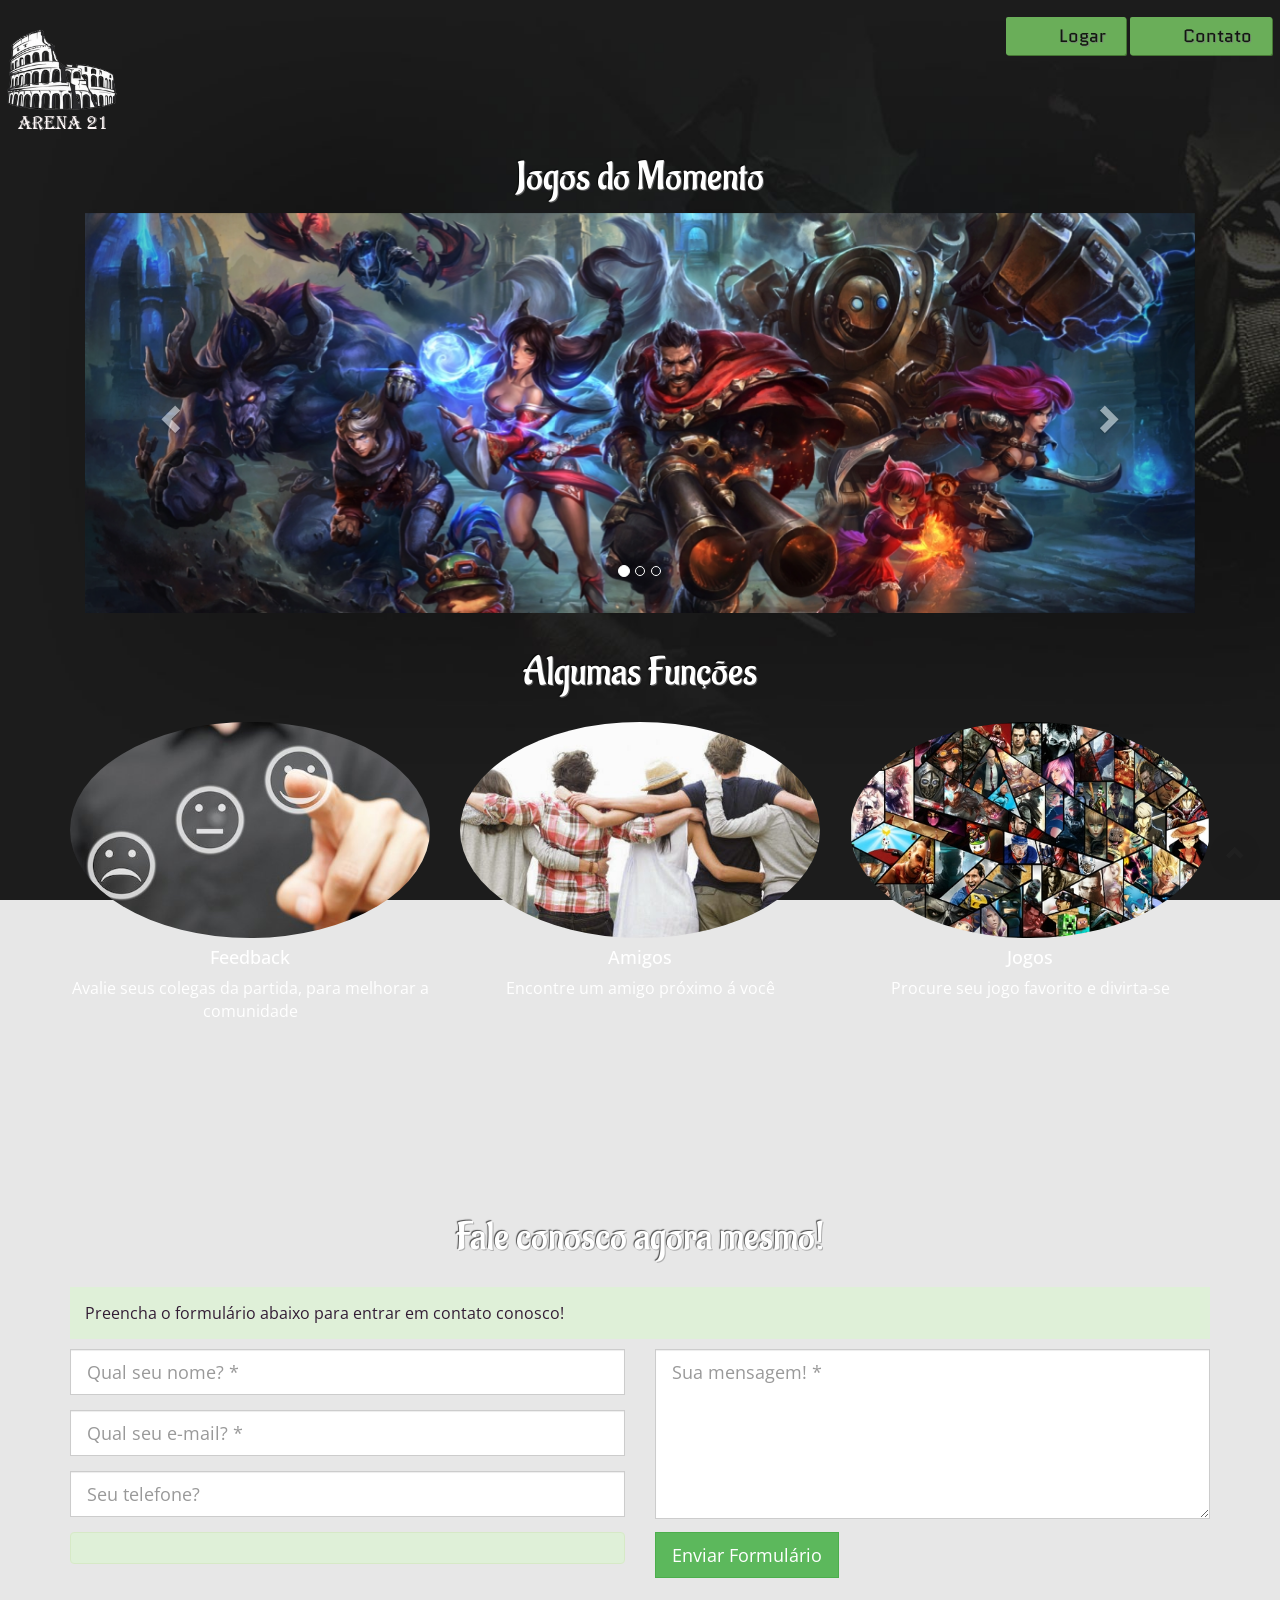
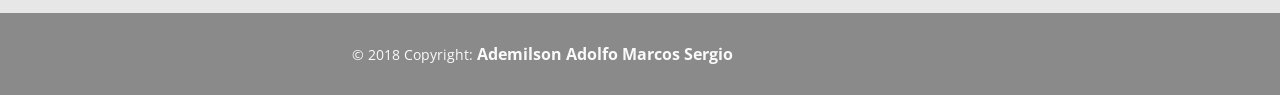
==== tcc/WebContent/index.html @ 79be6036 "new project" ====
<!DOCTYPE html>
<html lang="pt-br">

<head>
    <meta charset="utf-8">
    <meta http-equiv="X-UA-Compatible" content="IE=edge">
    <meta name="viewport" content="width=device-width, initial-scale=1">
    <title>ARENA 21</title>
    <link href="css/bootstrap.min.css" rel="stylesheet">
    <link href="css/index.css" rel="stylesheet">
    <link href="css/padrao.css" rel="stylesheet">

</head>

<body>
    <div id="background"></div>
    <nav class="row navtop">
        <a href="index.html">
            <img src="imagens/logo/coliseu2.png" class="imgsite">
        </a>
        <div class="menu">

            <div class="btn">

                <div class="botaologin" data-target="#login-modal" data-toggle="modal">Logar</div>
                <link async href="http://fonts.googleapis.com/css?family=Quantico" data-generated="http://enjoycss.com" rel="stylesheet" type="text/css" />
                <a href="poslogin.html">
                    <div class="botaocontato" class="botaocontato">Contato</div>
                    <link async href="http://fonts.googleapis.com/css?family=Quantico" data-generated="http://enjoycss.com" rel="stylesheet" type="text/css" />
                </a>

            </div>
        </div>

    </nav>
    <div class="texto">Jogos do Momento</div>
    <link async href="http://fonts.googleapis.com/css?family=Aladin" data-generated="http://enjoycss.com" rel="stylesheet" type="text/css" />
    <link async href="http://fonts.googleapis.com/css?family=Open%20Sans" data-generated="http://enjoycss.com" rel="stylesheet" type="text/css" />
    <div class="divslider">
        <div class="container" id="carousel">
            <div class="col-xs-12">
                <div id="sliderprincipal" class="carousel slide" data-ride="carousel">

                    <ol class="carousel-indicators">
                        <li data-target="#sliderprincipal" data-slide-to="0" class="active"></li>
                        <li data-target="#sliderprincipal" data-slide-to="1"></li>
                        <li data-target="#sliderprincipal" data-slide-to="2"></li>
                    </ol>

                    <div class="carousel-inner" role="listbox">
                        <div class="item active">
                            <img src="imagens/carousel/lol.jpg" alt="Imagem slider 1">
                        </div>
                        <div class="item">
                            <img src="imagens/carousel/fortnite.jpg" alt="Imagem slider 2">
                        </div>
                        <div class="item">
                            <img src="imagens/carousel/PUBG.png" alt="Imagem slider 3">
                        </div>
                    </div>

                    <a class="left carousel-control" href="#sliderprincipal" role="button" data-slide="prev">
                        <span class="glyphicon glyphicon-chevron-left"></span>
                        <span class="sr-only">Anterior</span>
                    </a>
                    <a class="right carousel-control" href="#sliderprincipal" role="button" data-slide="next">
                        <span class="glyphicon glyphicon-chevron-right"></span>
                        <span class="sr-only">Próximo</span>
                    </a>

                </div>
            </div>
        </div>
    </div>
    <section id="servicos">
        <div class="container">
            <div class="row">
                <div class="col-xs-12">
                    <div class="page-header" id="funcoes">
                        <div class="texto">Algumas Funções</div>
                        <link async href="http://fonts.googleapis.com/css?family=Aladin" data-generated="http://enjoycss.com" rel="stylesheet" type="text/css" />
                        <link async href="http://fonts.googleapis.com/css?family=Open%20Sans" data-generated="http://enjoycss.com" rel="stylesheet" type="text/css" />
                    </div>
                </div>
            </div>
            <div class="row">

                <div class="col-sm-4 col-md-4 servicos_item">
                    <div><img src="imagens/quemsomos/Ddfpf3LUQAE3Mo6.jpg" class="img-responsive img-circle" /></div>
                    <h4>Feedback</h4>
                    <p>Avalie seus colegas da partida, para melhorar a comunidade</p>
                </div>

                <div class="col-sm-4 col-md-4 servicos_item">
                    <div><img src="imagens/quemsomos/amigos-2b-3.jpg" class="img-responsive img-circle" /></div>
                    <h4>Amigos</h4>
                    <p>Encontre um amigo próximo á você</p>
                </div>

                <div class="col-sm-4 col-md-4 servicos_item">
                    <div><img src="imagens/quemsomos/jogos.jpg" class="img-responsive img-circle" /></div>
                    <h4>Jogos</h4>
                    <p>Procure seu jogo favorito e divirta-se</p>
                </div>

            </div>
        </div>
    </section>
    <!-- Contato -->
    <section id="contato">
        <div class="container">
            <div class="row">
                <div class="col-md-12">
                    <div class="page-header" id="faleconosco">
                        <div class="texto">Fale conosco agora mesmo!</div>
                        <link async href="http://fonts.googleapis.com/css?family=Aladin" data-generated="http://enjoycss.com" rel="stylesheet" type="text/css" />
                        <link async href="http://fonts.googleapis.com/css?family=Open%20Sans" data-generated="http://enjoycss.com" rel="stylesheet" type="text/css" />
                    </div>
                </div>
            </div>

            <div class="row contato">
                <div class="col-xs-12">
                    <p class="bg-success aviso">Preencha o formulário abaixo para entrar em contato conosco!</p>
                </div>
            </div>

            <div class="row contato">
                <div class="col-xs-12">

                    <form name="frmContato" id="formContato">
                        <div class="row">
                            <div class="col-md-6">

                                <div class="form-group">
                                    <input type="text" class="form-control input-lg" placeholder="Qual seu nome? *" required />
                                </div>

                                <div class="form-group">
                                    <input type="email" class="form-control input-lg" placeholder="Qual seu e-mail? *" required />
                                </div>

                                <div class="form-group">
                                    <input type="tel" class="form-control input-lg" placeholder="Seu telefone?" />
                                </div>

                            </div>
                            <div class="col-md-6">
                                <textarea class="form-control input-lg" placeholder="Sua mensagem! *" required></textarea>
                            </div>
                        </div>
                        <div class="row">
                            <div class="col-sm-6">
                                <div class="alert alert-success"></div>
                            </div>
                            <div class="col-sm-6">
                                <button type="submit" class="btn btn-success btn-lg">Enviar Formulário</button>
                            </div>
                        </div>
                    </form>

                </div>
            </div>
        </div>
    </section>
    <!-- Modal login -->
    <div class="modal fade" id="login-modal" tabindex="-1" role="dialog" aria-labelledby="myModalLabel" aria-hidden="true" style="display: none;">
        <div class="modal-dialog">
            <div class="modal-content">
                <div class="modal-header" align="center">
                    <img id="img_logo" src="imagens/logo/coliseu2.png">
                    <button type="button" class="close" data-dismiss="modal" aria-label="Close">
						<span class="glyphicon glyphicon-remove" aria-hidden="true"></span>
					</button>
                </div>

                <!-- Begin # DIV Form -->
                <div id="div-forms">

                    <!-- Begin # Login Form -->
                    <form id="login-form" action="poslogin.html">
                        <div class="modal-body">
                            <div id="div-login-msg">
                                <div id="icon-login-msg" class="glyphicon glyphicon-chevron-right"></div>
                                <span id="text-login-msg">Informe seu Login e Senha.</span>
                            </div>
                            <input id="login_username" class="form-control" type="text" placeholder="Login" required>
                            <input id="login_password" class="form-control" type="password" placeholder="Senha" required>
                            <div class="checkbox">
                                <label>
                                    <input type="checkbox">Manter conectado ?
                                </label>
                            </div>
                        </div>
                        <div class="modal-footer">
                            <div>
                                <button type="submit" class="btn btn-lg btn-block btnLogin">Logar </button>
                            </div>
                            <div>
                                <button id="login_lost_btn" type="button" class="btn btn-link" data-toggle="modal" data-target="#lost-form">Esqueceu a senha?</button>
                                <a href="cadastro.html"><button id="login_register_btn" type="button" class="btn btn-link">Cadastre-se</button></a>

                            </div>
                        </div>
                    </form>
                    <!-- End # Login Form -->

                    <!-- Begin | Lost Password Form -->
                    <form id="lost-form" style="display:none;">
                        <div class="modal-body">
                            <div id="div-lost-msg">
                                <div id="icon-lost-msg" class="glyphicon glyphicon-chevron-right"></div>
                                <span id="text-lost-msg">Informe seu E-mail</span>
                            </div>
                            <input id="lost_email" class="form-control" type="text" placeholder="E-Mail" required>
                        </div>
                        <div class="modal-footer">
                            <div>
                                <button type="submit" class="btn btn-primary btn-lg btn-block">Enviar</button>

                            </div>
                        </div>
                    </form>
                    <!-- End | Lost Password Form -->

                    <!-- Begin | Register Form -->
                    <form id="register-form" style="display:none;">
                        <div class="modal-body">
                            <div id="div-register-msg">
                                <div id="icon-register-msg" class="glyphicon glyphicon-chevron-right"></div>
                                <span id="text-register-msg">Register an account.</span>
                            </div>
                            <input id="register_username" class="form-control" type="text" placeholder="Username (type ERROR for error effect)" required>
                            <input id="register_email" class="form-control" type="text" placeholder="E-Mail" required>
                            <input id="register_password" class="form-control" type="password" placeholder="Password" required>
                        </div>
                        <div class="modal-footer">
                            <div>
                                <button type="submit" class="btn btn-primary btn-lg btn-block">Register</button>
                            </div>
                            <div>
                                <button id="register_login_btn" type="button" class="btn btn-link">Log In</button>
                                <button id="register_lost_btn" type="button" class="btn btn-link">Lost Password?</button>
                            </div>
                        </div>
                    </form>
                    <!-- End | Register Form -->

                </div>
                <!-- End # DIV Form -->

            </div>
        </div>
    </div>
    <div>
    </div>
    <div>
        <footer>
            <div class="container">
                <div class="row">
                    <div class="col-sm-10">
                        <small>© 2018 Copyright:</small>
                        <strong>Ademilson 
                                Adolfo
                                Marcos
                                Sergio
                        </strong>
                    </div>

                </div>
            </div>
        </footer>
        <a href="javascript:" id="return-to-top"><i class="glyphicon glyphicon-chevron-up"></i></a>


        <!-- jQuery -->
        <script src="https://ajax.googleapis.com/ajax/libs/jquery/3.2.1/jquery.min.js"></script>
        <!-- Bootstrap JavaScript -->
        <script src="js/padrao.js"></script>
        <script src="js/bootstrap.min.js"></script>
</body>
---- tcc/WebContent/css/index.css ----
/* -------------------------------- 

Primary style

-------------------------------- */

*,
*::after,
*::before {
    -webkit-box-sizing: border-box;
    -moz-box-sizing: border-box;
    box-sizing: border-box;
}

html {
    font-size: 62.5%;
}

html * {
    -webkit-font-smoothing: antialiased;
    -moz-osx-font-smoothing: grayscale;
}

body {
    font-size: 1.6rem;
    font-family: "Open Sans", sans-serif;
    color: #331d35;
    background-color: #e7e7e7;
}

a {
    color: #41307c;
    text-decoration: none;
}



.menu {
    background-color: transparent;
    border-radius: 10%;
    margin: 10px;
    float: right;
    position: static;
    opacity: 0.7;
}

.botaologin {
    display: inline-block;
    -webkit-box-sizing: content-box;
    -moz-box-sizing: content-box;
    box-sizing: content-box;
    cursor: pointer;
    padding: 6px 20px 6px 53px;
    border: none;
    -webkit-border-radius: 2px;
    border-radius: 2px;
    font: normal 18px/normal "Quantico", Helvetica, sans-serif;
    color: rgba(0, 0, 0, 0.9);
    -o-text-overflow: clip;
    text-overflow: clip;
    background: url("http://enjoycss.com/bg-img/custom/93390-1g1zr84.6pqe.png"), rgba(140, 237, 116, 1);
    background-repeat: no-repeat;
    background-position: 14px 50%;
    -webkit-background-origin: padding-box;
    background-origin: padding-box;
    -webkit-background-clip: border-box;
    background-clip: border-box;
    -webkit-background-size: 24px auto;
    background-size: 24px auto;
    -webkit-box-shadow: 1px 1px 0 0 #599f3f;
    box-shadow: 1px 1px 0 0 #599f3f;
    text-shadow: 1px 1px 0 rgba(168, 168, 168, 0.66);
    -webkit-transition: all 300ms cubic-bezier(0.42, 0, 0.58, 1);
    -moz-transition: all 300ms cubic-bezier(0.42, 0, 0.58, 1);
    -o-transition: all 300ms cubic-bezier(0.42, 0, 0.58, 1);
    transition: all 300ms cubic-bezier(0.42, 0, 0.58, 1);
}

.botaocontato {
    display: inline-block;
    -webkit-box-sizing: content-box;
    -moz-box-sizing: content-box;
    box-sizing: content-box;
    cursor: pointer;
    padding: 6px 20px 6px 53px;
    border: none;
    -webkit-border-radius: 2px;
    border-radius: 2px;
    font: normal 18px/normal "Quantico", Helvetica, sans-serif;
    color: rgba(0, 0, 0, 0.9);
    -o-text-overflow: clip;
    text-overflow: clip;
    background: url("http://enjoycss.com/bg-img/custom/93390-1pp53vx.786p.png"), rgba(140, 237, 116, 1);
    background-repeat: no-repeat;
    background-position: 14px 50%;
    -webkit-background-origin: padding-box;
    background-origin: padding-box;
    -webkit-background-clip: border-box;
    background-clip: border-box;
    -webkit-background-size: 24px auto;
    background-size: 24px auto;
    -webkit-box-shadow: 1px 1px 0 0 #599f3f;
    box-shadow: 1px 1px 0 0 #599f3f;
    text-shadow: 1px 1px 0 rgba(168, 168, 168, 0.66);
    -webkit-transition: all 300ms cubic-bezier(0.42, 0, 0.58, 1);
    -moz-transition: all 300ms cubic-bezier(0.42, 0, 0.58, 1);
    -o-transition: all 300ms cubic-bezier(0.42, 0, 0.58, 1);
    transition: all 300ms cubic-bezier(0.42, 0, 0.58, 1);
}

.divslider {
    padding-top: 15px;
    padding-bottom: 0px;
    background-color: transparent;
}

.carousel-inner {
    height: 400px;
}

section {
    padding-top: 25px;
    padding-bottom: 15px;
    min-height: 60vh;
}

.texto {
    -webkit-box-sizing: content-box;
    -moz-box-sizing: content-box;
    box-sizing: content-box;
    border: none;
    font: normal 40px/1 "Aladin", Helvetica, sans-serif;
    color: rgba(255, 255, 255, 1);
    text-align: center;
    text-transform: normal;
    -o-text-overflow: clip;
    text-overflow: clip;
    white-space: pre;
    text-shadow: 1px 1px 0 rgba(140, 140, 140, 0.6), -1px -1px 1px rgba(0, 0, 0, 0.67);
}

#servicos {
    padding: 0px;
    text-align: center;
    color: white;
}

#funcoes {
    border: none;
}

.menu button:hover {
    background-color: chocolate;
    transition-duration: 0.6s;
    transition-delay: 0.1s;
    padding: 12px;
    color: black;
}

.menu button {
    background-color: transparent;
    border: none;
    margin: 3px;
    width: 110px;
    border-radius: 10%;
}

#login-modal .modal-dialog {
    width: 350px;
}

#login-modal input[type=text],
input[type=password] {
    margin-top: 10px;
}

#div-login-msg,
#div-lost-msg,
#div-register-msg {
    border: 1px solid #dadfe1;
    height: 30px;
    line-height: 28px;
    transition: all ease-in-out 500ms;
}

#div-login-msg.success,
#div-lost-msg.success,
#div-register-msg.success {
    border: 1px solid #68c3a3;
    background-color: #c8f7c5;
}

#div-login-msg.error,
#div-lost-msg.error,
#div-register-msg.error {
    border: 1px solid #eb575b;
    background-color: #ffcad1;
}

#icon-login-msg,
#icon-lost-msg,
#icon-register-msg {
    width: 30px;
    float: left;
    line-height: 28px;
    text-align: center;
    background-color: #dadfe1;
    margin-right: 5px;
    transition: all ease-in-out 500ms;
}

#icon-login-msg.success,
#icon-lost-msg.success,
#icon-register-msg.success {
    background-color: #68c3a3 !important;
}

#icon-login-msg.error,
#icon-lost-msg.error,
#icon-register-msg.error {
    background-color: #eb575b !important;
}

.modal-backdrop.in {
    filter: alpha(opacity=50);
    opacity: .8;
}

.modal-content {
    background-color: transparent;
    border: none;
    border-radius: 0px;
    outline: 0;
}

.modal-header {
    background-color: transparent;
    min-height: 16.43px;
    padding: 15px 15px 15px 15px;
    border-bottom: 0px;
}

.modal-body {
    color: white;
    position: relative;
    padding: 5px 15px 5px 15px;
}

.modal-footer {
    padding: 15px 15px 15px 15px;
    text-align: left;
    border-top: 0px;
}

.checkbox {
    margin-bottom: 0px;
}

.btn {
    border-radius: 0px;
}

.btn:focus,
.btn:active:focus,
.btn.active:focus,
.btn.focus,
.btn:active.focus,
.btn.active.focus {
    outline: none;
}

.btn-lg,
.btn-group-lg>.btn {
    border-radius: 0px;
}

.btn-link {
    padding: 5px 10px 0px 0px;
    color: #95a5a6;
}

.btn-link:hover,
.btn-link:focus {
    color: #2c3e50;
    text-decoration: none;
}

.glyphicon {
    top: 740px;
}

.form-control {
    border-radius: 0px;
}

.btnLogin {
    text-align: center;
    color: black;
    font-size: 23px;
    font-weight: 700;
    background: linear-gradient(to bottom, #a90329 0%, #8f0222 44%, #6d0019 100%);
}

section#contato {
    min-height: 50vh;
}

.contato textarea {
    height: 170px;
}

.contato .aviso {
    padding: 15px;
}
#faleconosco{
    border: none;
}
---- tcc/WebContent/css/padrao.css ----
#background {
    position: fixed;
    width: 100%;
    height: 100%;
    background-image: url(../imagens/fundo/original.jpg);
    background-repeat: repeat-y;
    background-size: cover;
    z-index: -1;
}

html {
    height: 100%
}

footer {
    margin-top: 10px;
    padding-top: 30px;
    padding-bottom: 30px;
    width: 100%;
    background-color: rgba(0, 0, 0, 0.5);
    opacity: 0.8;
    color: white;
    text-align: center;
}

#return-to-top {
    position: fixed;
    bottom: 20px;
    right: 20px;
    background: rgb(0, 0, 0);
    background: rgba(0, 0, 0, 0.7);
    width: 50px;
    height: 50px;
    display: block;
    text-decoration: none;
    -webkit-border-radius: 35px;
    -moz-border-radius: 35px;
    border-radius: 35px;
    display: none;
    -webkit-transition: all 0.3s linear;
    -moz-transition: all 0.3s ease;
    -ms-transition: all 0.3s ease;
    -o-transition: all 0.3s ease;
    transition: all 0.3s ease;
}

#return-to-top i {
    color: #fff;
    margin: 0;
    position: relative;
    left: 16px;
    top: 13px;
    font-size: 19px;
    -webkit-transition: all 0.3s ease;
    -moz-transition: all 0.3s ease;
    -ms-transition: all 0.3s ease;
    -o-transition: all 0.3s ease;
    transition: all 0.3s ease;
}

#return-to-top:hover {
    background: rgba(0, 0, 0, 0.9);
}

#return-to-top:hover i {
    color: #fff;
    top: 5px;
}

.imgsite {
    max-width: 150px;
}
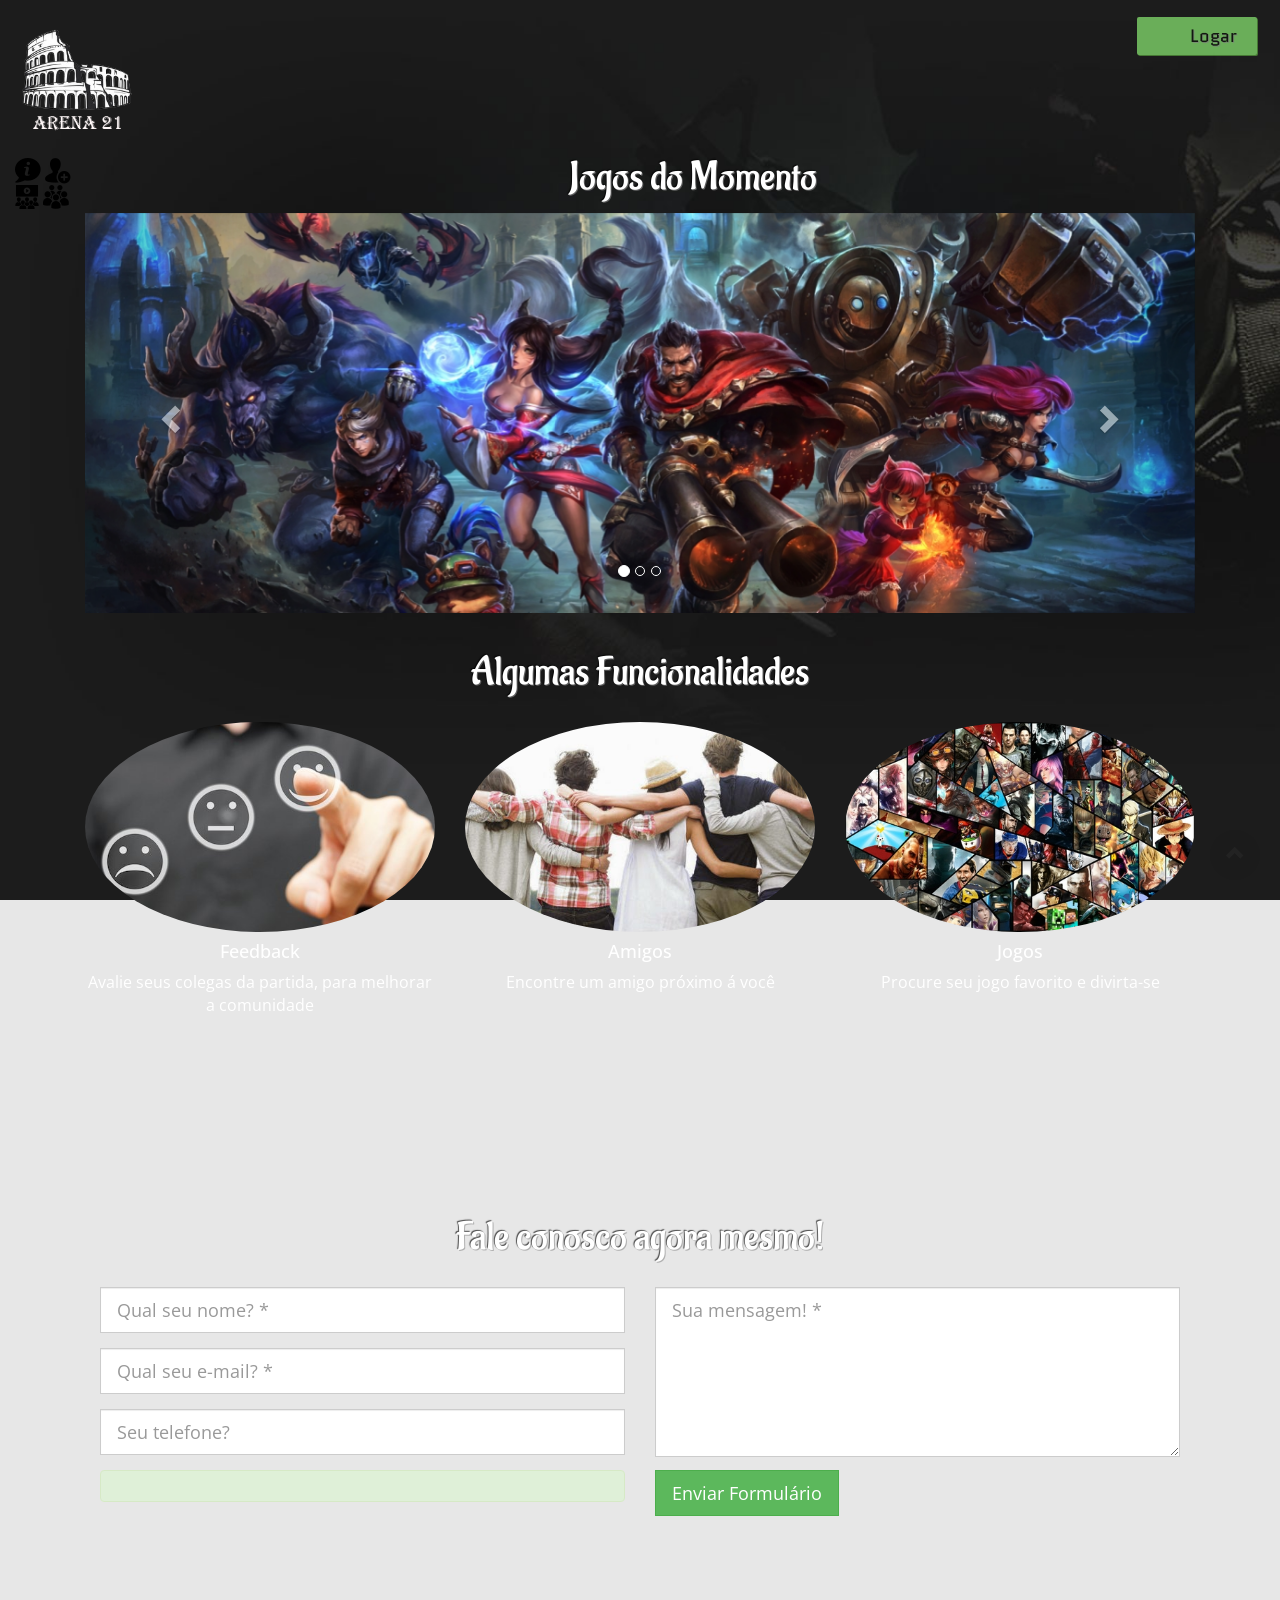
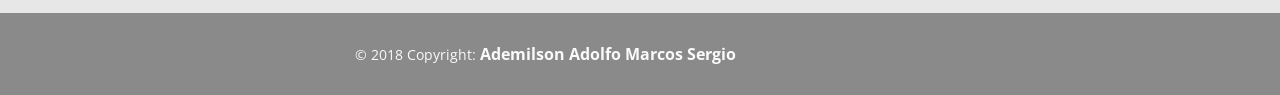
==== commit 8071d87d: "att novo projeto" ====
--- a/tcc/WebContent/index.html
+++ b/tcc/WebContent/index.html
@@ -22,17 +22,22 @@
 
             <div class="btn">
 
-                <div class="botaologin" data-target="#login-modal" data-toggle="modal">Logar</div>
+                    <div class="botaologin" data-target="#login-modal" data-toggle="modal"><span>Logar </span></div>
                 <link async href="http://fonts.googleapis.com/css?family=Quantico" data-generated="http://enjoycss.com" rel="stylesheet" type="text/css" />
-                <a href="poslogin.html">
-                    <div class="botaocontato" class="botaocontato">Contato</div>
-                    <link async href="http://fonts.googleapis.com/css?family=Quantico" data-generated="http://enjoycss.com" rel="stylesheet" type="text/css" />
-                </a>
-
+                	
             </div>
         </div>
 
     </nav>
+    
+  <div class="col-md-1" id="menuLateral">
+    <div id="sideLateral" class="sidenav">
+  <a href="#" id="sobre" ><img src="imagens/icones/about.png" title="Sobre"></a>
+  <a href="#" id="cadastro"  onclick="window.location.href='cadastro.html'" title="Cadastro"><img src="imagens/icones/cadastro.png"></a>
+  <a href="#" id="salas"  onclick="window.location.href='salas.jsp'" title="Salas"><img src="imagens/icones/salas.png" ></a>
+  <a href="#" id="forum"  onclick="window.location.href='forum.jsp'" title="Forum"><img src="imagens/icones/forum.png" ></a>
+</div>
+   </div>  
     <div class="texto">Jogos do Momento</div>
     <link async href="http://fonts.googleapis.com/css?family=Aladin" data-generated="http://enjoycss.com" rel="stylesheet" type="text/css" />
     <link async href="http://fonts.googleapis.com/css?family=Open%20Sans" data-generated="http://enjoycss.com" rel="stylesheet" type="text/css" />
@@ -77,7 +82,7 @@
             <div class="row">
                 <div class="col-xs-12">
                     <div class="page-header" id="funcoes">
-                        <div class="texto">Algumas Funções</div>
+                        <div class="texto">Algumas Funcionalidades</div>
                         <link async href="http://fonts.googleapis.com/css?family=Aladin" data-generated="http://enjoycss.com" rel="stylesheet" type="text/css" />
                         <link async href="http://fonts.googleapis.com/css?family=Open%20Sans" data-generated="http://enjoycss.com" rel="stylesheet" type="text/css" />
                     </div>
@@ -119,11 +124,6 @@
                 </div>
             </div>
 
-            <div class="row contato">
-                <div class="col-xs-12">
-                    <p class="bg-success aviso">Preencha o formulário abaixo para entrar em contato conosco!</p>
-                </div>
-            </div>
 
             <div class="row contato">
                 <div class="col-xs-12">
@@ -168,7 +168,7 @@
         <div class="modal-dialog">
             <div class="modal-content">
                 <div class="modal-header" align="center">
-                    <img id="img_logo" src="imagens/logo/coliseu2.png">
+                    <img id="img_logo" src="imagens/logo/coliseu2.png" alt="ae">
                     <button type="button" class="close" data-dismiss="modal" aria-label="Close">
 						<span class="glyphicon glyphicon-remove" aria-hidden="true"></span>
 					</button>
@@ -278,4 +278,12 @@
         <!-- Bootstrap JavaScript -->
         <script src="js/padrao.js"></script>
         <script src="js/bootstrap.min.js"></script>
+        <script>
+        $(document).ready(function() {
+  $('a').click(function(event) {
+    $('a').removeClass('selected');
+    $(this).addClass('selected');
+    event.preventDefault();
+  })
+});</script>
 </body>
--- a/tcc/WebContent/css/padrao.css
+++ b/tcc/WebContent/css/padrao.css
@@ -10,6 +10,10 @@
 
 html {
     height: 100%
+}
+.row{
+    margin-left: 0px !important;
+    margin-right: 0px !important;
 }
 
 footer {
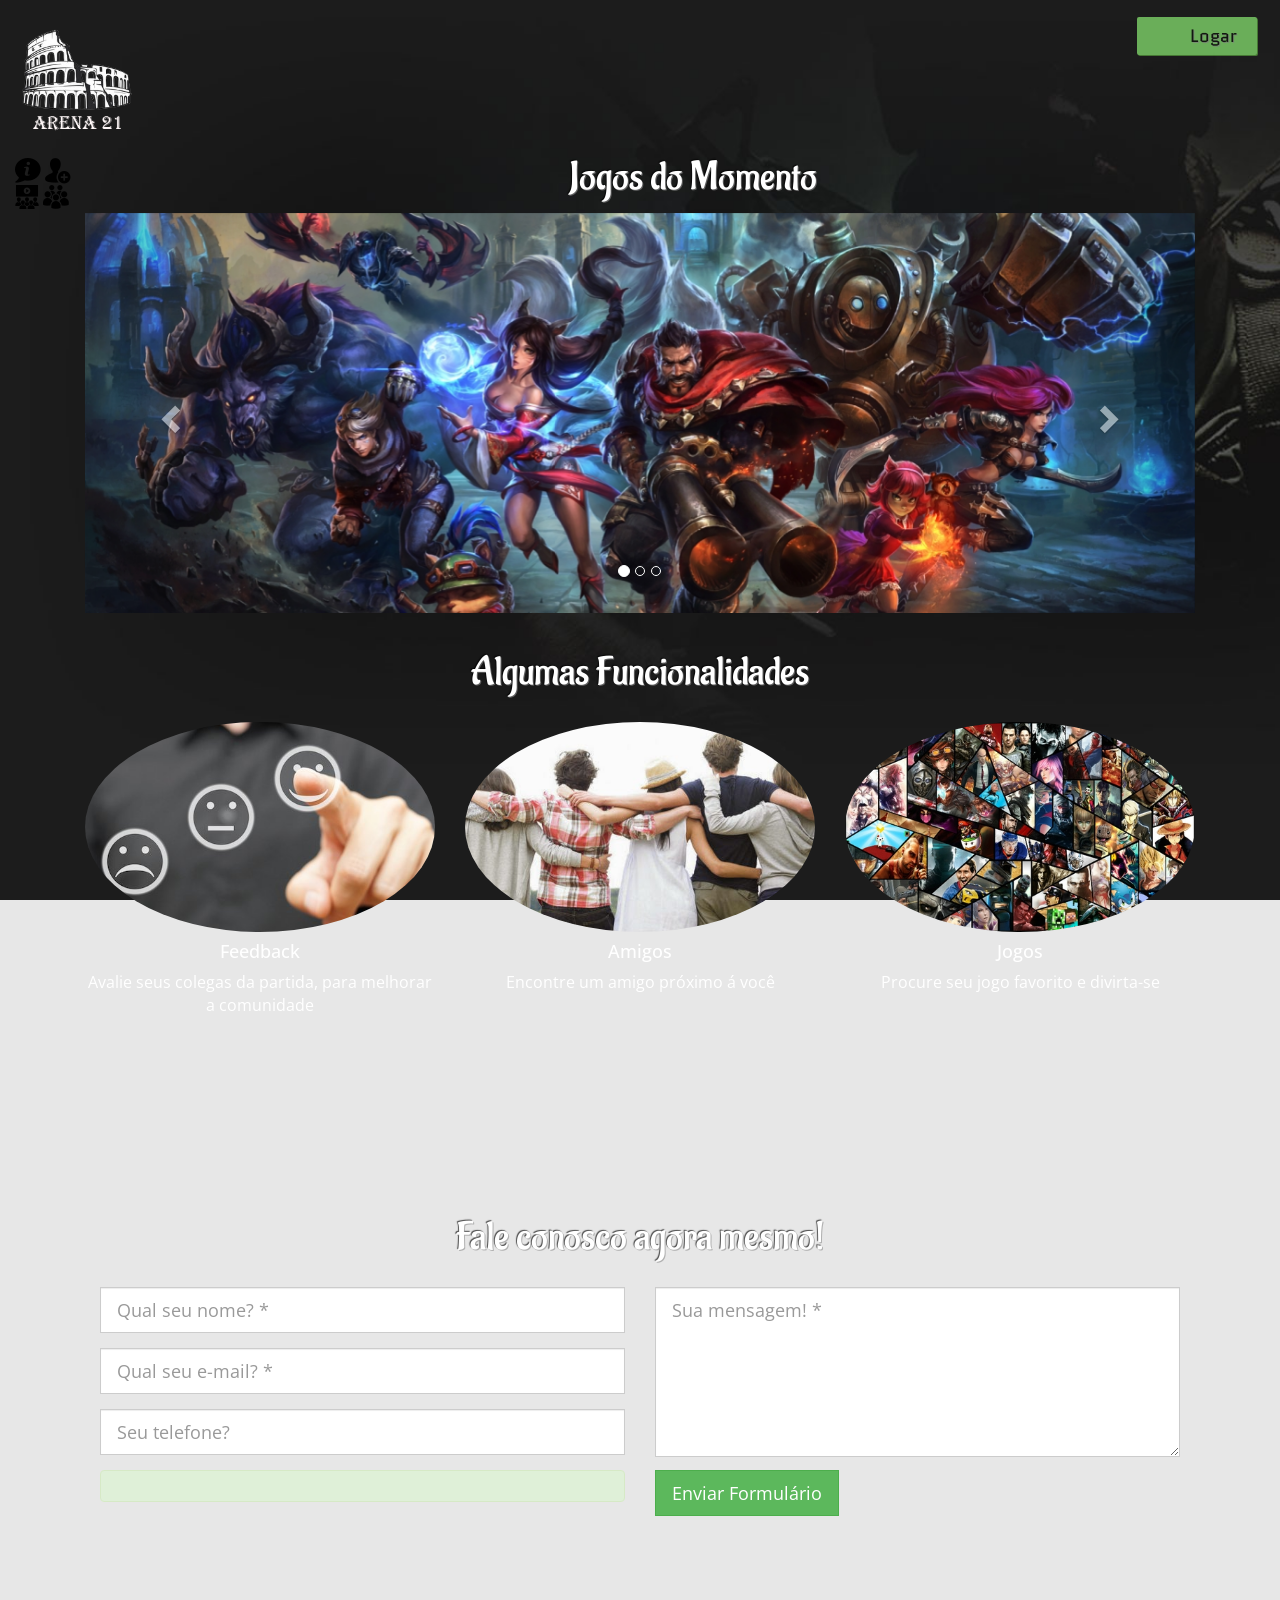
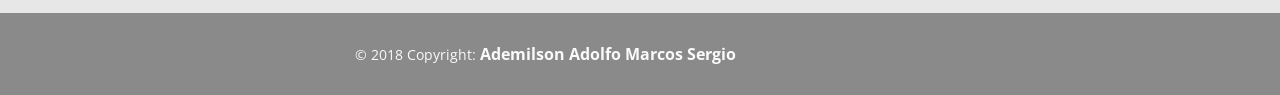
==== commit 7bb427b0: "newwwwwwwwwww em tudo" ====
--- a/tcc/WebContent/index.html
+++ b/tcc/WebContent/index.html
@@ -198,7 +198,7 @@
                             </div>
                             <div>
                                 <button id="login_lost_btn" type="button" class="btn btn-link" data-toggle="modal" data-target="#lost-form">Esqueceu a senha?</button>
-                                <a href="cadastro.html"><button id="login_register_btn" type="button" class="btn btn-link">Cadastre-se</button></a>
+                                <a onclick="window.location.href='cadastro.html'"><button id="login_register_btn" type="button" class="btn btn-link">Cadastre-se</button></a>
 
                             </div>
                         </div>
